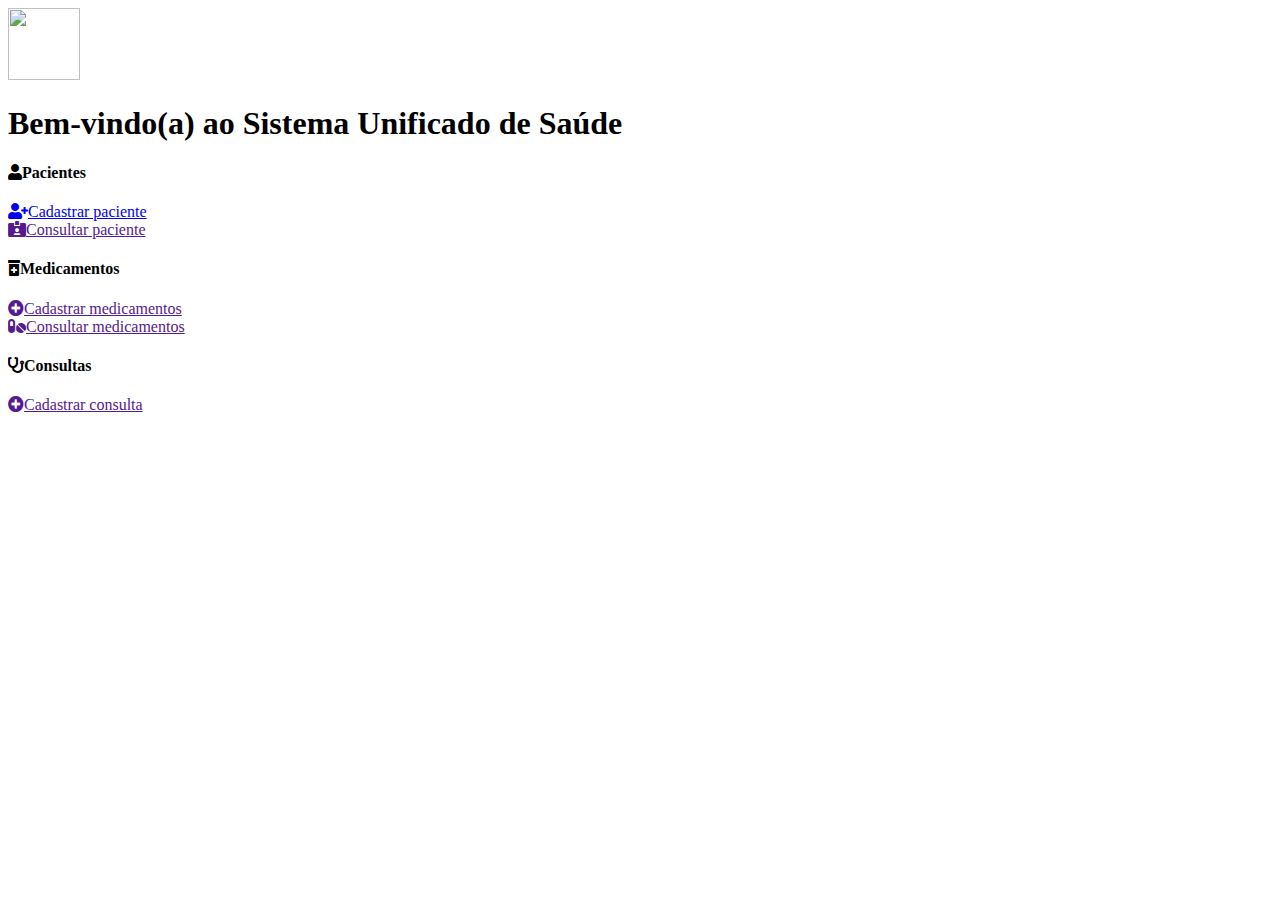
==== src/frontend/index.html @ e009c720 "Added front end" ====
<!DOCTYPE html>
<html class="h-100">
<head>
    <meta charset="UTF-8">
    <meta name="viewport" content="width=device-width, initial-scale=1.0">
    <meta http-equiv="Content-Type" content="text/html; charset=UTF-8">
    <meta http-equiv="pragma" content="no-cache">
    <meta http-equiv="X-UA-Compatible" content="IE=edge">
    <meta name="language" content="pt-br">
  	<meta name="viewport" content="width=device-width, initial-scale=1">
	<!--[if IE]><link rel="shortcut icon" href="src/frontend/assets/favicon.ico"><![endif]-->
	<link rel="icon" href="src/frontend/assets/favicon.ico">
	
	<title>Unified Health System</title>
	
	<link rel="stylesheet" href="src/frontend/css/main.css">
	<link rel="stylesheet" href="src/frontend/css/bootstrap.min.css">
	<link rel="stylesheet" href="https://use.fontawesome.com/releases/v5.10.0/css/all.css">
</head>

<body class="d-flex flex-column min-vh-100">
	<div class="px-4 py-5 my-5 text-center">
		<img class="d-block mx-auto mb-4" src="src/frontend/assets/logo.png" alt="" width="72" height="72">
		<h1 class="display-5 fw-bold mb-4">Bem-vindo(a) ao Sistema Unificado de Saúde</h1>
	</div>
	<div class="mx-auto row text-center justify-content-center w-75">
		<div class="card col-md-3 mx-3">
			<div class="card-header">
				<h4><i class="fas fa-user me-2"></i>Pacientes</h4>
			</div>
			<div class="card-body text-center">
				<div>
					<a class="btn btn-outline-success" href="src/frontend/pages/new-person.html"><i class="fas fa-user-plus me-2"></i>Cadastrar paciente</a>
				</div>
				<div class="mt-2">
					<a class="btn btn-outline-primary" href=""><i class="fas fa-id-card-alt me-2"></i>Consultar paciente</a>
				</div>
			</div>
		</div>
		<div class="card col-md-3 mx-3">
			<div class="card-header">
				<h4><i class="fas fa-prescription-bottle-alt me-2"></i>Medicamentos</h4>
			</div>
			<div class="card-body text-center">
				<div>
					<a class="btn btn-outline-success" href=""><i class="fas fa-plus-circle me-2"></i>Cadastrar medicamentos</a>
				</div>
				<div class="mt-2">
					<a class="btn btn-outline-primary" href=""><i class="fas fa-pills me-2"></i>Consultar medicamentos</a>
				</div>
			</div>
		</div>
		<div class="card col-md-3 mx-3">
			<div class="card-header">
				<h4><i class="fas fa-stethoscope me-2"></i>Consultas</h4>
			</div>
			<div class="card-body text-center">
				<div>
					<a class="btn btn-outline-success" href=""><i class="fas fa-plus-circle me-2"></i>Cadastrar consulta</a>
				</div>
			</div>
		</div>
	</div>

	<script type="text/javascript" src="src/frontend/js/bootstrap.bundle.min.js"></script>
</body>
</html>
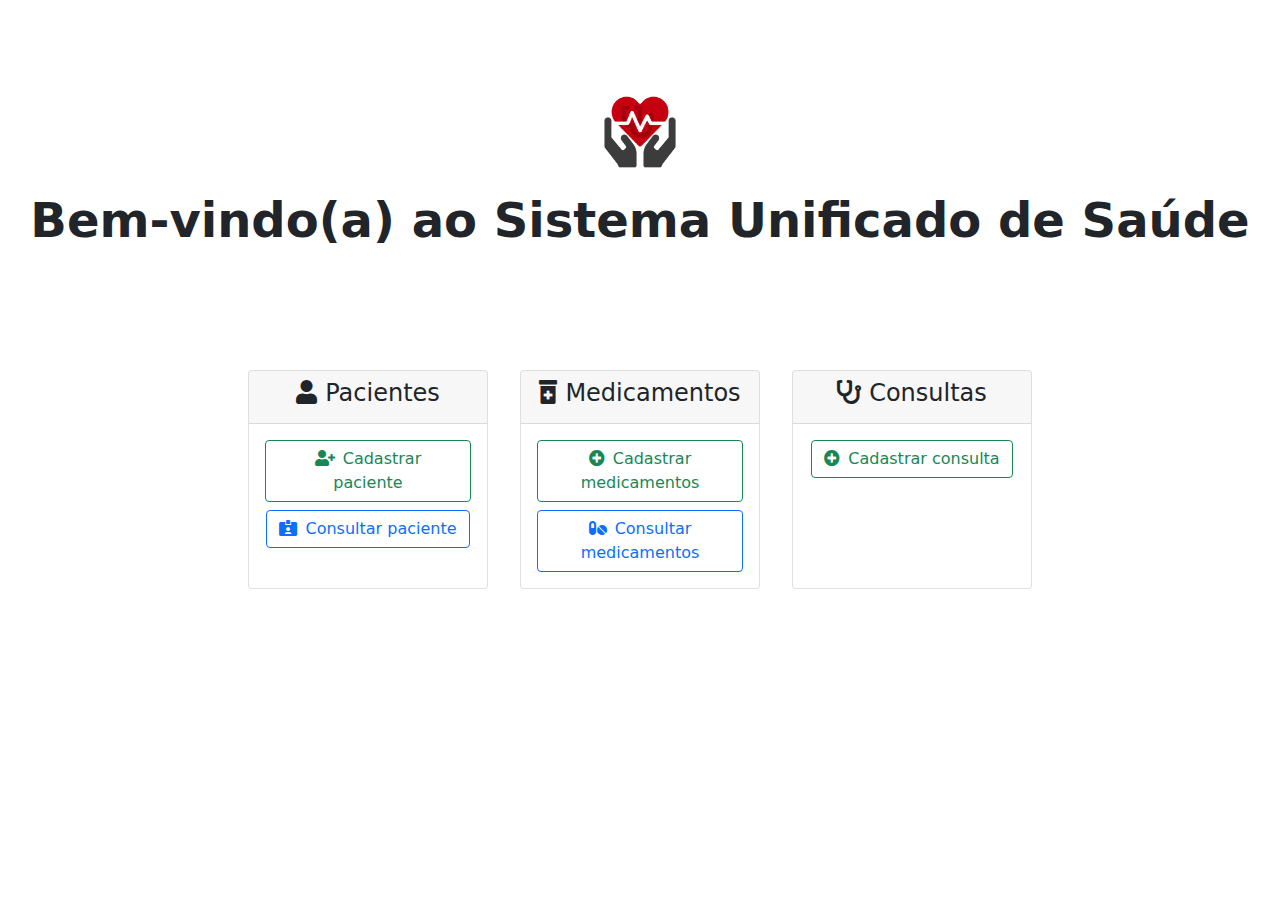
==== commit 959e8f0e: "Updated index Updated new-person" ====
--- a/src/frontend/index.html
+++ b/src/frontend/index.html
@@ -8,19 +8,19 @@
     <meta http-equiv="X-UA-Compatible" content="IE=edge">
     <meta name="language" content="pt-br">
   	<meta name="viewport" content="width=device-width, initial-scale=1">
-	<!--[if IE]><link rel="shortcut icon" href="src/frontend/assets/favicon.ico"><![endif]-->
-	<link rel="icon" href="src/frontend/assets/favicon.ico">
+	<!--[if IE]><link rel="shortcut icon" href="assets/favicon.ico"><![endif]-->
+	<link rel="icon" href="assets/favicon.ico">
 	
 	<title>Unified Health System</title>
 	
-	<link rel="stylesheet" href="src/frontend/css/main.css">
-	<link rel="stylesheet" href="src/frontend/css/bootstrap.min.css">
+	<link rel="stylesheet" href="css/main.css">
+	<link rel="stylesheet" href="css/bootstrap.min.css">
 	<link rel="stylesheet" href="https://use.fontawesome.com/releases/v5.10.0/css/all.css">
 </head>
 
 <body class="d-flex flex-column min-vh-100">
 	<div class="px-4 py-5 my-5 text-center">
-		<img class="d-block mx-auto mb-4" src="src/frontend/assets/logo.png" alt="" width="72" height="72">
+		<img class="d-block mx-auto mb-4" src="assets/logo.png" alt="" width="72" height="72">
 		<h1 class="display-5 fw-bold mb-4">Bem-vindo(a) ao Sistema Unificado de Saúde</h1>
 	</div>
 	<div class="mx-auto row text-center justify-content-center w-75">
@@ -30,10 +30,10 @@
 			</div>
 			<div class="card-body text-center">
 				<div>
-					<a class="btn btn-outline-success" href="src/frontend/pages/new-person.html"><i class="fas fa-user-plus me-2"></i>Cadastrar paciente</a>
+					<a class="btn btn-outline-success" href="pages/new-person.html"><i class="fas fa-user-plus me-2"></i>Cadastrar paciente</a>
 				</div>
 				<div class="mt-2">
-					<a class="btn btn-outline-primary" href=""><i class="fas fa-id-card-alt me-2"></i>Consultar paciente</a>
+					<a class="btn btn-outline-primary" href="pages/search-person.html"><i class="fas fa-id-card-alt me-2"></i>Consultar paciente</a>
 				</div>
 			</div>
 		</div>
@@ -62,6 +62,6 @@
 		</div>
 	</div>
 
-	<script type="text/javascript" src="src/frontend/js/bootstrap.bundle.min.js"></script>
+	<script type="text/javascript" src="js/bootstrap.bundle.min.js"></script>
 </body>
 </html>--- a/src/frontend/css/main.css
+++ b/src/frontend/css/main.css
@@ -0,0 +1,22 @@
+.u-form{
+	width: 100% !important;
+}
+
+@media(min-width: 576px){
+	.u-form{
+		width: 50rem !important;
+	}
+}
+
+.row > *{
+	padding-right: 0!important;
+	padding-left: 0!important;
+}
+
+input, select, button {
+	box-shadow: none!important;
+}
+
+.card-bold .card-body > div {
+	font-weight: 700!important;
+}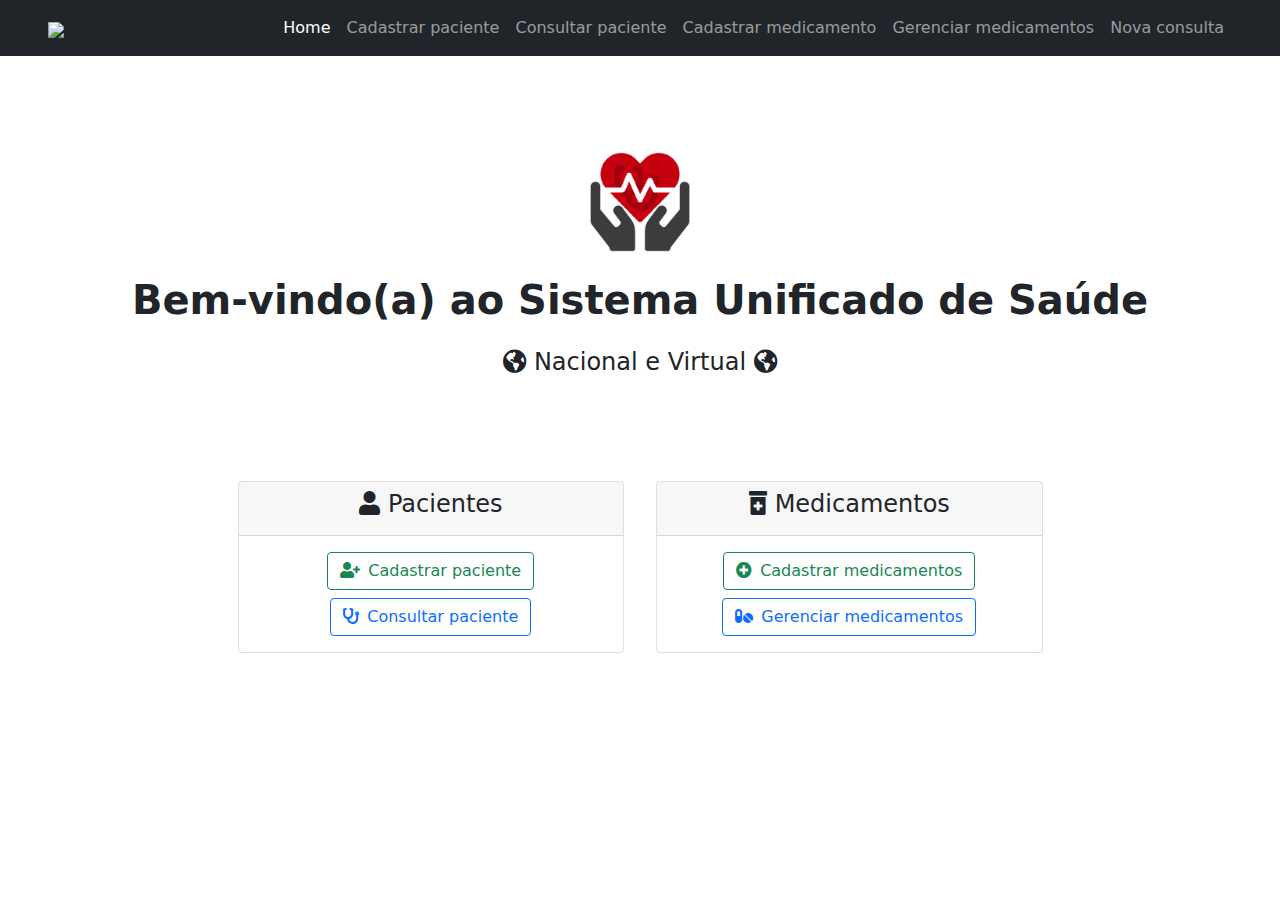
==== commit f08ade21: "Added Medicines support to front end" ====
--- a/src/frontend/index.html
+++ b/src/frontend/index.html
@@ -19,49 +19,73 @@
 </head>
 
 <body class="d-flex flex-column min-vh-100">
-	<div class="px-4 py-5 my-5 text-center">
-		<img class="d-block mx-auto mb-4" src="assets/logo.png" alt="" width="72" height="72">
-		<h1 class="display-5 fw-bold mb-4">Bem-vindo(a) ao Sistema Unificado de Saúde</h1>
-	</div>
-	<div class="mx-auto row text-center justify-content-center w-75">
-		<div class="card col-md-3 mx-3">
-			<div class="card-header">
-				<h4><i class="fas fa-user me-2"></i>Pacientes</h4>
-			</div>
-			<div class="card-body text-center">
-				<div>
-					<a class="btn btn-outline-success" href="pages/new-person.html"><i class="fas fa-user-plus me-2"></i>Cadastrar paciente</a>
-				</div>
-				<div class="mt-2">
-					<a class="btn btn-outline-primary" href="pages/search-person.html"><i class="fas fa-id-card-alt me-2"></i>Consultar paciente</a>
-				</div>
-			</div>
-		</div>
-		<div class="card col-md-3 mx-3">
-			<div class="card-header">
-				<h4><i class="fas fa-prescription-bottle-alt me-2"></i>Medicamentos</h4>
-			</div>
-			<div class="card-body text-center">
-				<div>
-					<a class="btn btn-outline-success" href=""><i class="fas fa-plus-circle me-2"></i>Cadastrar medicamentos</a>
-				</div>
-				<div class="mt-2">
-					<a class="btn btn-outline-primary" href=""><i class="fas fa-pills me-2"></i>Consultar medicamentos</a>
-				</div>
-			</div>
-		</div>
-		<div class="card col-md-3 mx-3">
-			<div class="card-header">
-				<h4><i class="fas fa-stethoscope me-2"></i>Consultas</h4>
-			</div>
-			<div class="card-body text-center">
-				<div>
-					<a class="btn btn-outline-success" href=""><i class="fas fa-plus-circle me-2"></i>Cadastrar consulta</a>
-				</div>
-			</div>
-		</div>
-	</div>
+    <nav class="navbar navbar-expand-lg navbar-dark bg-dark">
+        <div class="container-fluid px-5">
+            <a class="navbar-brand" href="../index.html"><img width="50px" src="../assets/favicon.ico"></a>
+            <div id="navbarScroll">
+                <ul class="fs-6 text navbar-nav navbar-nav-scroll">
+                    <li class="nav-item">
+                        <a class="nav-link active" aria-current="page" href="index.html">Home</a>
+                    </li>
+                    <li class="nav-item">
+                        <a class="nav-link" aria-current="page" href="pages/new-person.html">Cadastrar paciente</a>
+                    </li>
+                    <li class="nav-item">
+                        <a class="nav-link" aria-current="page" href="#">Consultar paciente</a>
+                    </li>
+                    <li class="nav-item">
+                        <a class="nav-link" aria-current="page" href="pages/register-medicine.html">Cadastrar medicamento</a>
+                    </li>
+                    <li class="nav-item">
+                        <a class="nav-link" aria-current="page" href="pages/medicines-management.html">Gerenciar medicamentos</a>
+                    </li>
+                    <li class="nav-item">
+                        <a class="nav-link" aria-current="page" href="#">Nova consulta</a>
+                    </li>
+                </ul>
+            </div>
+        </div>
+    </nav>
+    <div class="container">
+        <div class="px-4 py-5 my-5 text-center">
+            <img class="d-block mx-auto mb-4" src="assets/logo.png" alt="" width="100" height="100" draggable="false">
+            <h1 class="fw-bold mb-4">Bem-vindo(a) ao Sistema Unificado de Saúde</h1>
+            <h4><i class="fas fa-globe-americas"></i> Nacional e Virtual <i class="fas fa-globe-americas"></i></h4>
+        </div>
+        <div class="mx-auto row text-center justify-content-center w-75">
+            <div class="col-md-6">
+                <div class="card mx-3">
+                    <div class="card-header">
+                        <h4><i class="fas fa-user me-2"></i>Pacientes</h4>
+                    </div>
+                    <div class="card-body text-center">
+                        <div>
+                            <a class="btn btn-outline-success" href="pages/new-person.html"><i class="fas fa-user-plus me-2"></i>Cadastrar paciente</a>
+                        </div>
+                        <div class="mt-2">
+                            <a class="btn btn-outline-primary" href="pages/search-person.html"><i class="fas fa-stethoscope me-2"></i>Consultar paciente</a>
+                        </div>
+                    </div>
+                </div>
+            </div>
+            <div class="col-md-6">
+                <div class="card mx-3">
+                    <div class="card-header">
+                        <h4><i class="fas fa-prescription-bottle-alt me-2"></i>Medicamentos</h4>
+                    </div>
+                    <div class="card-body text-center">
+                        <div>
+                            <a class="btn btn-outline-success" href="pages/register-medicine.html"><i class="fas fa-plus-circle me-2"></i>Cadastrar medicamentos</a>
+                        </div>
+                        <div class="mt-2">
+                            <a class="btn btn-outline-primary" href="pages/medicines-management.html"><i class="fas fa-pills me-2"></i>Gerenciar medicamentos</a>
+                        </div>
+                    </div>
+                </div>
+            </div>
+        </div>
 
-	<script type="text/javascript" src="js/bootstrap.bundle.min.js"></script>
+        <script type="text/javascript" src="js/bootstrap.bundle.min.js"></script>
+    </div>
 </body>
 </html>--- a/src/frontend/css/main.css
+++ b/src/frontend/css/main.css
@@ -13,10 +13,12 @@
 	padding-left: 0!important;
 }
 
-input, select, button {
+input, select, button, textarea {
 	box-shadow: none!important;
 }
 
-.card-bold .card-body > div {
-	font-weight: 700!important;
+.verticalCenter {
+    margin: auto !important;
+    width: 50% !important;
+    padding: 10px !important;
 }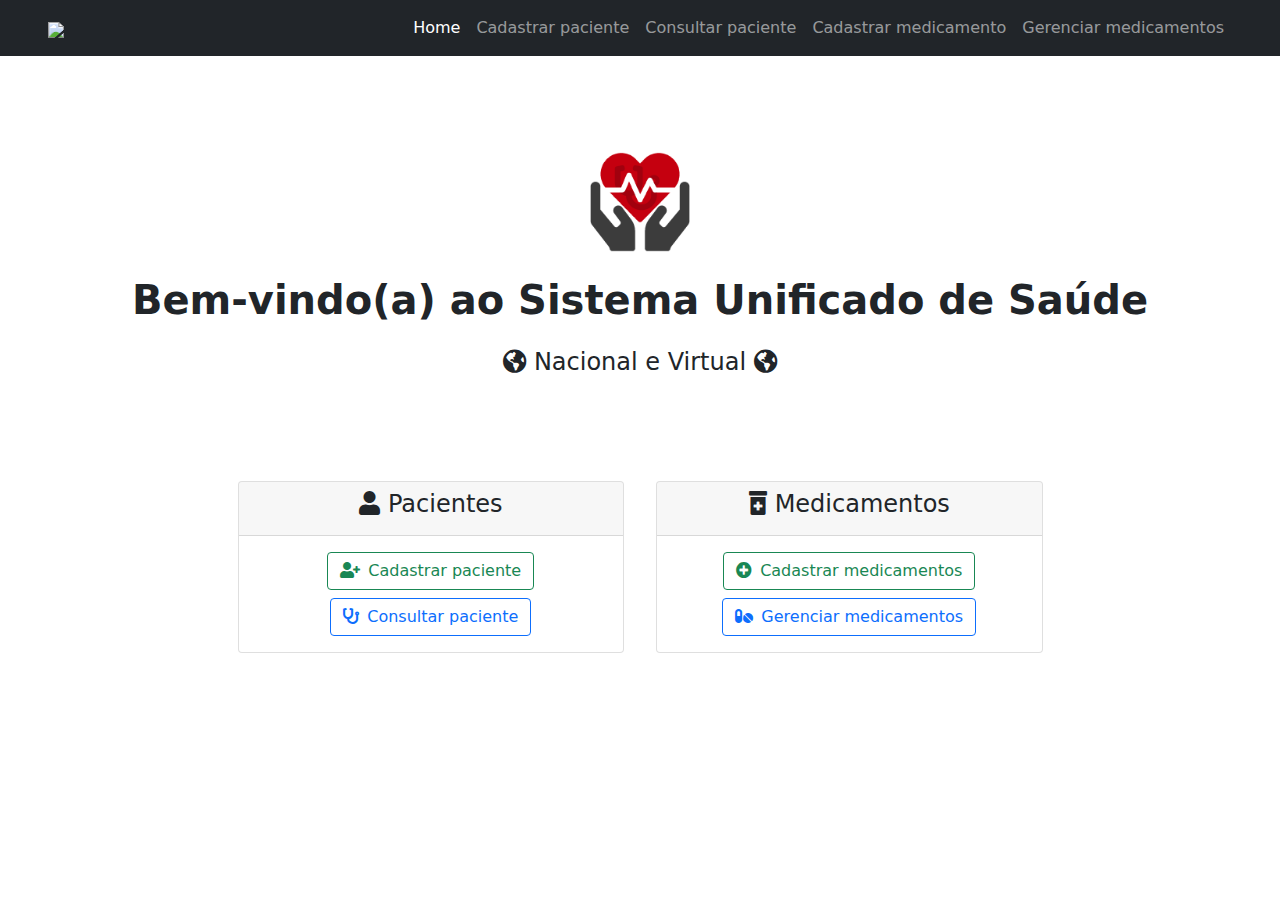
==== commit 7430548e: "General fixes" ====
--- a/src/frontend/index.html
+++ b/src/frontend/index.html
@@ -31,16 +31,13 @@
                         <a class="nav-link" aria-current="page" href="pages/new-person.html">Cadastrar paciente</a>
                     </li>
                     <li class="nav-item">
-                        <a class="nav-link" aria-current="page" href="#">Consultar paciente</a>
+                        <a class="nav-link" aria-current="page" href="pages/search-person.html">Consultar paciente</a>
                     </li>
                     <li class="nav-item">
                         <a class="nav-link" aria-current="page" href="pages/register-medicine.html">Cadastrar medicamento</a>
                     </li>
                     <li class="nav-item">
                         <a class="nav-link" aria-current="page" href="pages/medicines-management.html">Gerenciar medicamentos</a>
-                    </li>
-                    <li class="nav-item">
-                        <a class="nav-link" aria-current="page" href="#">Nova consulta</a>
                     </li>
                 </ul>
             </div>
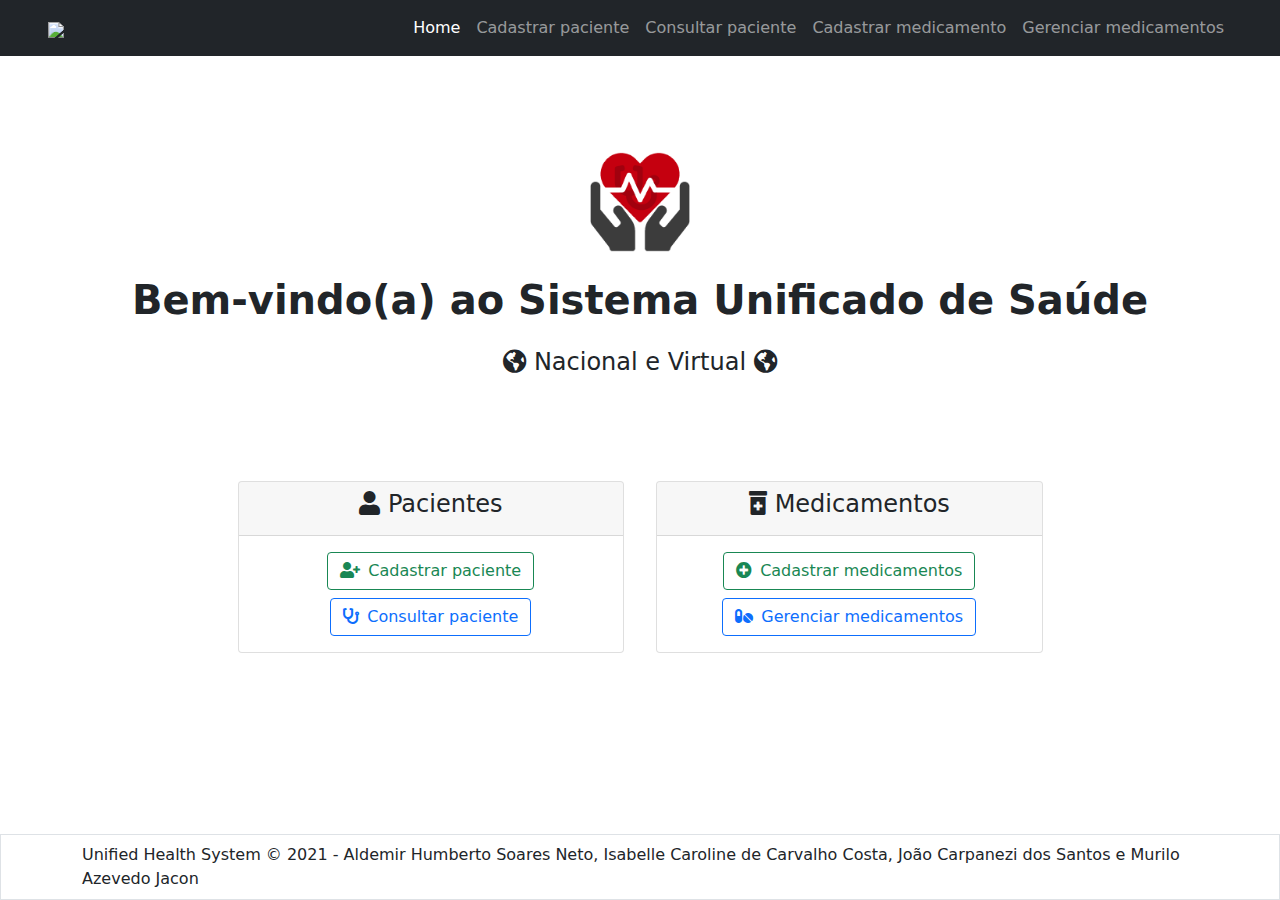
==== commit 12963c66: "Added footer" ====
--- a/src/frontend/index.html
+++ b/src/frontend/index.html
@@ -82,7 +82,15 @@
             </div>
         </div>
 
+		
         <script type="text/javascript" src="js/bootstrap.bundle.min.js"></script>
     </div>
+	<footer class="footer mt-auto mx-auto border w-100">
+		<div class="bg-medium-blue py-2 ">
+			<div class="container d-flex justify-content-between">
+				<span class="mx-auto">Unified Health System &copy; 2021 - Aldemir Humberto Soares Neto, Isabelle Caroline de Carvalho Costa, João Carpanezi dos Santos e Murilo Azevedo Jacon</span>
+			</div>
+		</div>
+	</footer>
 </body>
 </html>